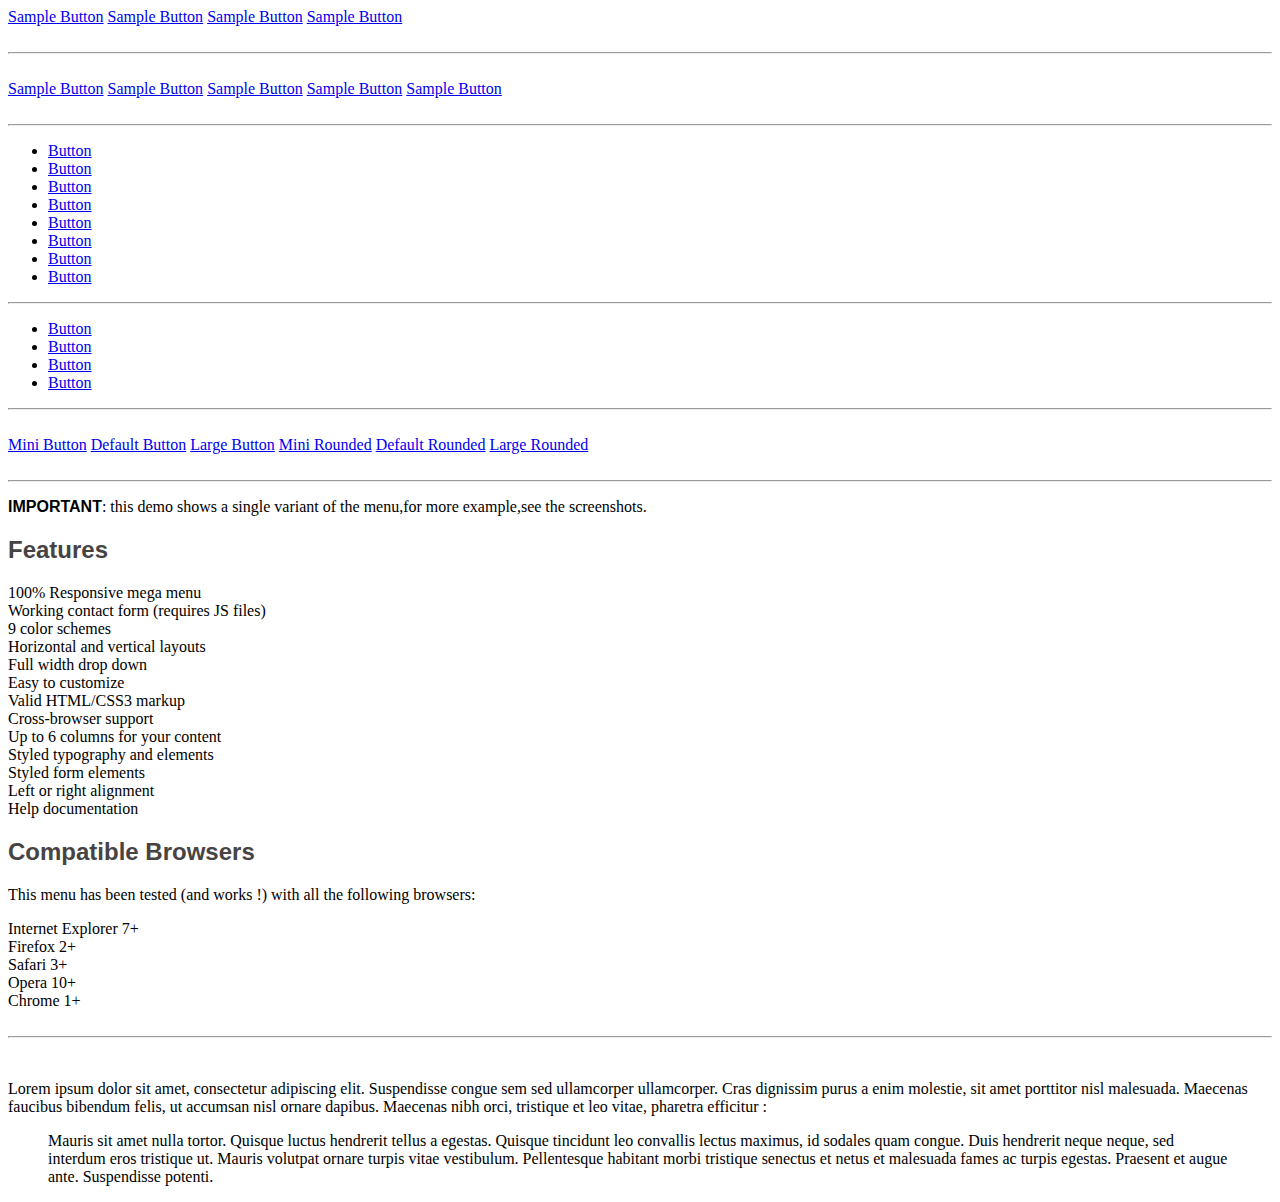
==== Class13.06/index.html @ b3df64ff "classes added" ====
<!DOCTYPE html>
<html lang="en-US">

<head>
    <meta charset="utf-8">
    <title>Code Academy</title>
    <link rel="stylesheet" type="text/css" href="../T 13.06/css/style.css">
</head>

<body>
    <!--Tapsiriq 1-->
    <a class="allborder blackborder" href="#">Sample Button</a>
    <a class="allborder yellowborder" href="#">Sample Button</a>
    <a class="allborder redborder" href="#">Sample Button</a>
    <a class="allborder blueborder" href="#">Sample Button</a>
    <br><br>
    <hr><br>

    <!--Tapsiriq 2-->

    <a class="allbutton greyback" href="#">Sample Button</a>
    <a class="allbutton yellowback" href="#">Sample Button</a>
    <a class="allbutton redback" href="#">Sample Button</a>
    <a class="allbutton lightblueback" href="#">Sample Button</a>
    <a class="allbutton blueback" href="#">Sample Button</a>
    <br><br>
    <hr>

    <!--Tapsiriq 3-->
    <ul>
        <li class="buttonli"><a class="alltap3 button1" href="#">Button</a></li>
        <li class="buttonli"><a class="alltap3 button2" href="#">Button</a></li>
        <li class="buttonli"><a class="alltap3 button3" href="#">Button</a></li>
        <li class="buttonli"><a class="alltap3 button4" href="#">Button</a></li>
        <li class="buttonli"><a class="alltap3 button5" href="#">Button</a></li>
        <li class="buttonli"><a class="alltap3 button6" href="#">Button</a></li>
        <li class="buttonli"><a class="alltap3 button7" href="#">Button</a></li>
        <li class="buttonli"><a class="alltap3 button8" href="#">Button</a></li>
    </ul>
    <hr>
    <!--Tapsiriq 4-->
    <ul>
        <li class="buttonli"><a class="alltap4 button4-1" href="#">Button</a></li>
        <li class="buttonli"><a class="alltap4 button4-2" href="#">Button</a></li>
        <li class="buttonli"><a class="alltap4 button4-3" href="#">Button</a></li>
        <li class="buttonli"><a class="alltap4 button4-4" href="#">Button</a></li>
    </ul>
    <hr><br>

    <!--Tapsiriq 5-->

    <a class="alltap5 minibutton" href="#">Mini Button</a>
    <a class="alltap5 defaultbutton" href="#">Default Button</a>
    <a class="alltap5 largebutton" href="#">Large Button</a>
    <a class="alltap5 minirounded" href="#">Mini Rounded</a>
    <a class="alltap5 defaultrounded" href="#">Default Rounded</a>
    <a class="alltap5 largerounded" href="#">Large Rounded</a>
    <br><br>
    <hr>

    <!--Tapsiriq 7-->
    <p class="textdecor"><strong style="font-family: sans-serif">IMPORTANT</strong>: this demo shows a single variant of
        the menu,for more example,see the screenshots.
    </p>
    <h2 style=" color:rgb(71, 67, 67);font-family: sans-serif">Features</h2>

    <li class="textdecor">100% Responsive mega menu</li>
    <li class="textdecor">Working contact form (requires JS files)</li>
    <li class="textdecor">9 color schemes</li>
    <li class="textdecor">Horizontal and vertical layouts</li>
    <li class="textdecor">Full width drop down</li>
    <li class="textdecor">Easy to customize</li>
    <li class="textdecor">Valid HTML/CSS3 markup</li>
    <li class="textdecor">Cross-browser support</li>
    <li class="textdecor">Up to 6 columns for your content</li>
    <li class="textdecor">Styled typography and elements</li>
    <li class="textdecor">Styled form elements</li>
    <li class="textdecor">Left or right alignment</li>
    <li class="textdecor">Help documentation</li>

    <h2 style="color:rgb(71, 67, 67);font-family: sans-serif">Compatible Browsers</h2>
    <p class="textdecor">This menu has been tested (and works !) with all the following browsers:</p>

    <li class="textdecor">Internet Explorer 7+</li>
    <li class="textdecor">Firefox 2+</li>
    <li class="textdecor">Safari 3+</li>
    <li class="textdecor">Opera 10+</li>
    <li class="textdecor">Chrome 1+</li>
    <br />
    <hr><br />
    <!--Tapsiriq 8-->
    <p class="lorem">Lorem ipsum dolor sit amet, consectetur adipiscing elit. Suspendisse congue sem sed ullamcorper
        ullamcorper. Cras dignissim purus a enim molestie, sit amet porttitor nisl malesuada. Maecenas faucibus bibendum
        felis, ut accumsan nisl ornare dapibus. Maecenas nibh orci, tristique et leo vitae, pharetra efficitur :
    </p>
    <blockquote class="leftborder">Mauris sit amet nulla tortor. Quisque luctus hendrerit tellus a egestas. Quisque
        tincidunt leo convallis lectus maximus, id sodales quam congue. Duis hendrerit neque neque, sed interdum eros
        tristique ut. Mauris volutpat ornare turpis vitae vestibulum. Pellentesque habitant morbi tristique senectus et
        netus et malesuada fames ac turpis egestas. Praesent et augue ante. Suspendisse potenti.
    </blockquote>

</body>

</html>
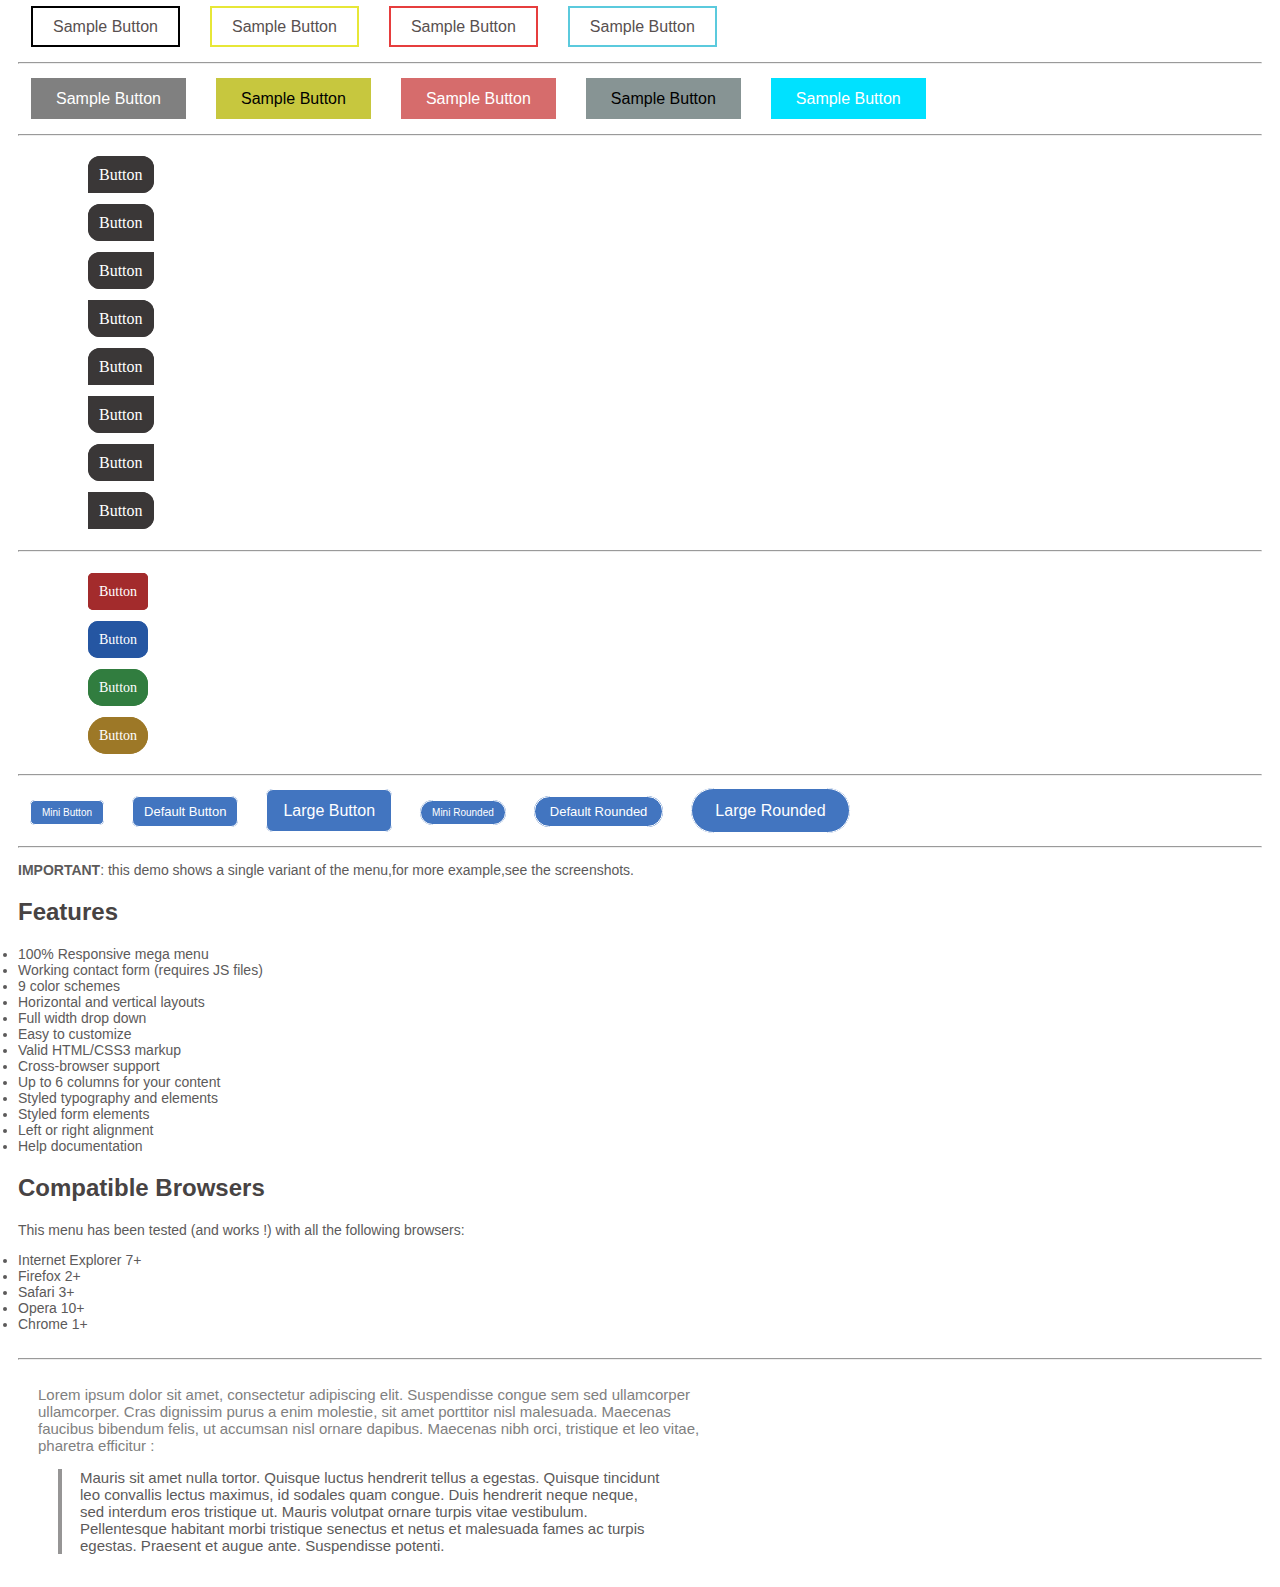
==== commit 7b05566e: "style.css added" ====
--- a/Class13.06/index.html
+++ b/Class13.06/index.html
@@ -4,7 +4,7 @@
 <head>
     <meta charset="utf-8">
     <title>Code Academy</title>
-    <link rel="stylesheet" type="text/css" href="../T 13.06/css/style.css">
+    <link rel="stylesheet" type="text/css" href="css/style.css">
 </head>
 
 <body>
--- a/Class13.06/css/style.css
+++ b/Class13.06/css/style.css
@@ -0,0 +1,267 @@
+body {
+    padding: 10px;
+}
+
+/*Tapsiriq 1*/
+
+.allborder {
+    border: 2px solid;
+    margin: 13px;
+    padding: 10px 20px;
+    font-size: 16px;
+    text-decoration-line: none;
+    font-family: Arial, Helvetica, sans-serif;
+    color: rgb(88, 80, 80);
+}
+
+.blackborder {
+    border-color: black;
+}
+
+.yellowborder {
+    border-color: rgb(231, 231, 55);
+}
+
+.redborder {
+    border-color: rgb(230, 61, 61);
+}
+
+.blueborder {
+    border-color: rgb(91, 202, 221);
+}
+
+/*Tapsiriq 2*/
+
+.allbutton {
+    text-decoration-line: none;
+    margin: 13px;
+    font-size: 16px;
+    font-family: Arial, Helvetica, sans-serif;
+    padding: 12px 25px;
+}
+
+.greyback {
+    color: white;
+    background-color: grey;
+}
+
+.yellowback {
+    color: black;
+    background-color: rgb(199, 199, 62);
+}
+
+.redback {
+    color: white;
+    background-color: rgb(214, 108, 108);
+}
+
+.lightblueback {
+    color: black;
+    background-color: rgb(135, 148, 148);
+}
+
+.blueback {
+    color: white;
+    background-color: rgb(0, 225, 255);
+}
+
+/*Tapsiriq 3*/
+
+.buttonli {
+    margin: 30px;
+    list-style-type: none;
+}
+
+.alltap3 {
+    color: white;
+    background-color: rgb(58, 55, 55);
+    border: 2px solid rgb(58, 55, 55);
+    text-decoration-line: none;
+    padding: 8px 9px;
+}
+
+.button1 {
+    border-radius: 12px 12px 12px 0;
+}
+
+.button2 {
+    border-radius: 12px 12px 0 12px;
+}
+
+.button3 {
+    border-radius: 12px 0 12px 12px;
+}
+
+.button4 {
+    border-radius: 0 12px 12px 12px;
+}
+
+.button5 {
+    border-radius: 12px 12px 0 0;
+}
+
+.button6 {
+    border-radius: 0 0 12px 12px;
+}
+
+.button7 {
+    border-radius: 12px 0 0 12px;
+}
+
+.button8 {
+    border-radius: 0 12px 12px 0;
+}
+
+/*Tapsiriq 4*/
+
+.alltap4 {
+    color: white;
+    font-size: 14px;
+    text-decoration-line: none;
+    padding: 9px;
+}
+
+.button4-1 {
+    background-color: #A32B2C;
+    border: 2px solid #A32B2C;
+    border-radius: 5px;
+}
+
+.button4-2 {
+    background-color: #2556A2;
+    border: 2px solid #2556A2;
+    border-radius: 10px;
+}
+
+.button4-3 {
+    background-color: #317D3F;
+    border: 2px solid #317D3F;
+    border-radius: 15px;
+}
+
+.button4-4 {
+    background-color: #9D7827;
+    border: 2px solid #9D7827;
+    border-radius: 20px;
+}
+
+/*tapsiriq 5*/
+
+.alltap5 {
+    background-color: rgb(66, 117, 192);
+    border-color: #2556A2;
+    color: white;
+    font-family: Arial, Helvetica, sans-serif;
+    text-decoration-line: none;
+    margin: 12px;
+}
+
+.minibutton {
+    font-size: 10px;
+    border: 1px solid;
+    border-radius: 5px;
+    padding: 6px 11px;
+}
+
+.defaultbutton {
+    font-size: 13px;
+    border: 1px solid;
+    border-radius: 7px;
+    padding: 7px 11px;
+}
+
+.largebutton {
+    font-size: 16px;
+    border: 1px solid;
+    border-radius: 7px;
+    padding: 12px 16px;
+}
+
+.minirounded {
+    font-size: 10px;
+    border: 1px solid;
+    border-radius: 27px;
+    padding: 6px 11px;
+}
+
+.defaultrounded {
+    font-size: 13px;
+    border: 1px solid;
+    border-radius: 27px;
+    padding: 7px 15px;
+}
+
+.largerounded {
+    font-size: 16px;
+    border: 1px solid;
+    border-radius: 27px;
+    padding: 13px 23px;
+}
+
+/*Tapsiriq 7*/
+
+.textdecor {
+    color: rgb(92, 90, 90);
+    font-size: 14px;
+    font-family: sans-serif;
+}
+
+/*Tapsiriq 8*/
+
+.leftborder {
+    color: rgb(92, 90, 90);
+    border-left: 4px solid rgb(150, 149, 149);
+    padding-left: 18px;
+    margin-right: 600px;
+    font-family: Arial, Helvetica, sans-serif;
+    font-size: 15px;
+}
+
+.lorem {
+    margin: 0 550px 0 20px;
+    color: grey;
+    font-family: Arial, Helvetica, sans-serif;
+    font-size: 15px;
+}
+/*Tapsiriq 6*/
+.body{
+    background-image: url("../image/man-2933991_1280.jpg");
+    background-size: cover;
+    background-position: 0 -50px ;
+    padding:220px 0 0 450px;
+}
+    
+    .consept{
+        font-family: 'Duru Sans', sans-serif ;
+        font-size: 25px;
+        color:white;
+        margin:0 0 -25px 50px;
+
+    }
+    .menu{
+        font-family:'Duru Sans', sans-serif ;
+        font-size: 47px;
+        color:white;
+        margin-bottom: 60px;
+    }
+    .two{
+        color:white;
+        font-family: Arial, Helvetica, sans-serif;
+        font-size: 15px;
+        text-decoration-line: none;
+       
+
+    }
+    .demo{
+        border:2px solid #3AAEE7;
+        border-radius: 5px;
+        background-color: #3AAEE7;
+        padding: 12px 35px;
+        margin: 0 11px 0 95px;
+    }
+    .purchase{
+        border:2px solid #81C784;
+        border-radius: 5px;
+        background-color: #81C784;
+        padding: 12px 18px;
+    }